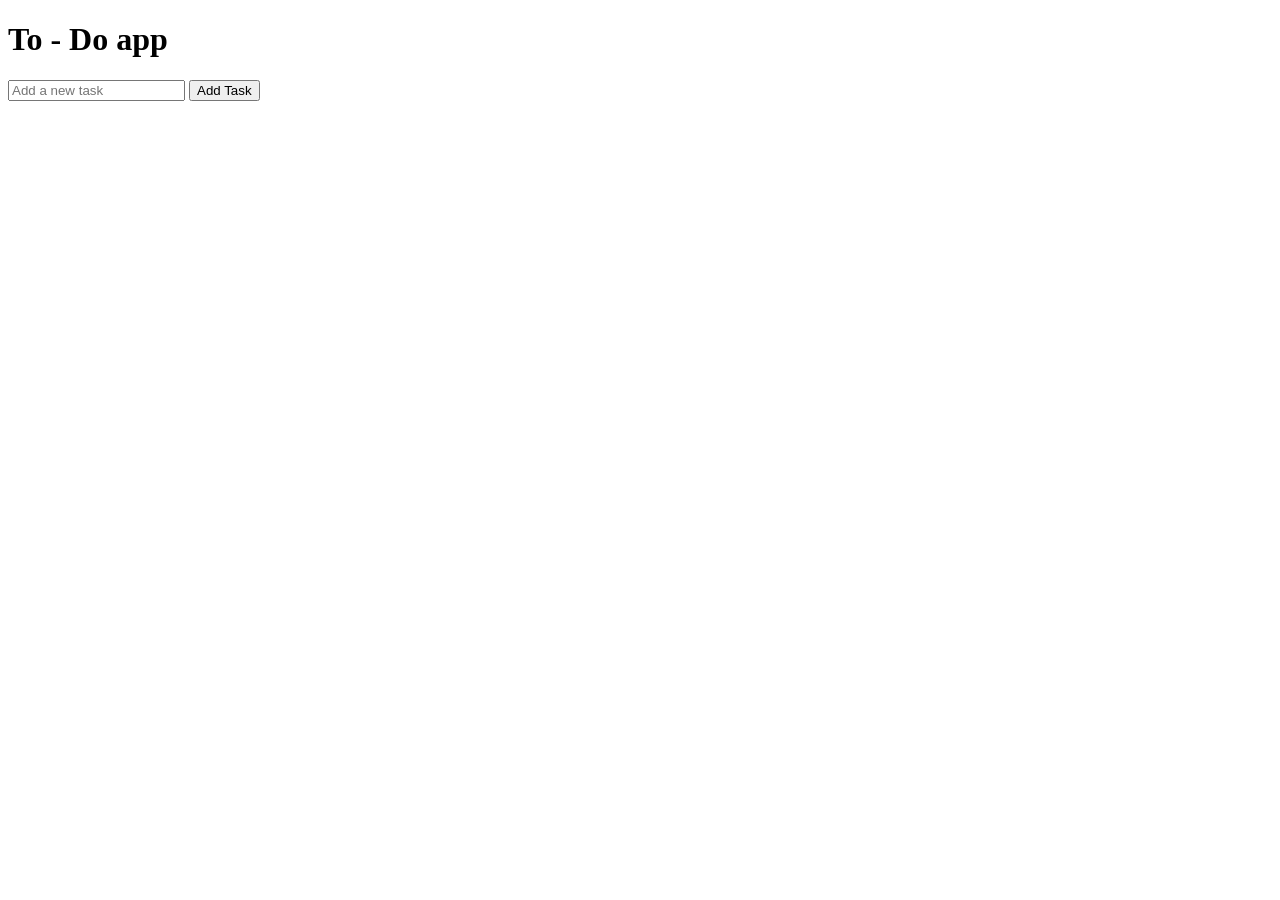
==== src/index.html @ 0d53cb56 "start_with_html" ====
<!DOCTYPE html>
<html lang="en">
  <head>
    <meta charset="UTF-8" />
    <meta name="viewport" content="width=device-width, initial-scale=1.0" />
    <title>To-Do App</title>
  </head>
  <body>
    <div class="contatiner">
      <div class="to-doapp">
        <h1>To - Do app</h1>
        <form class="input-area">
          <input type="text" id="task-input" placeholder="Add a new task" />
          <button>Add Task</button>
        </form>
      </div>
    </div>
  </body>
</html>
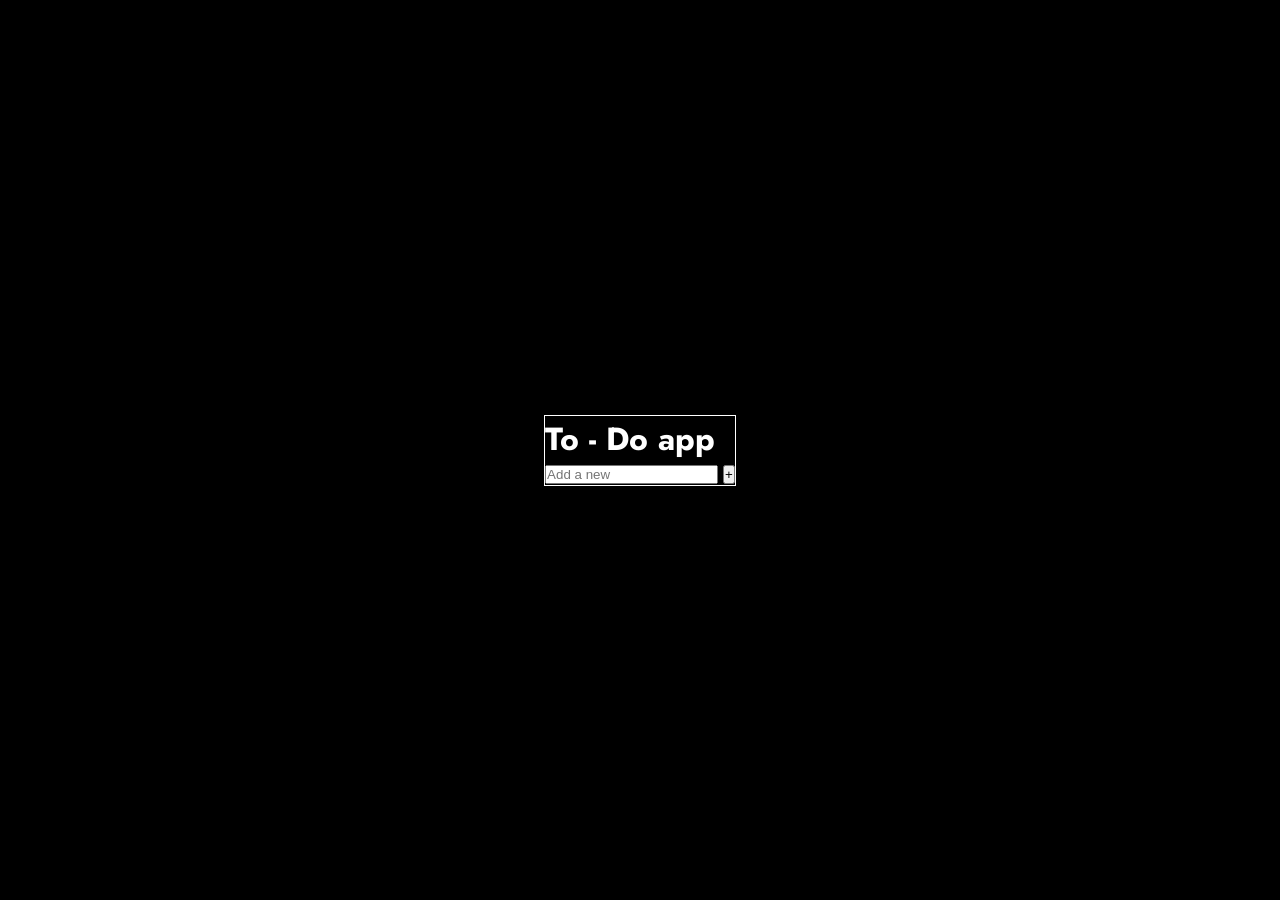
==== commit 95fd1a92: "form done" ====
--- a/src/index.html
+++ b/src/index.html
@@ -5,13 +5,14 @@
     <meta name="viewport" content="width=device-width, initial-scale=1.0" />
     <title>To-Do App</title>
   </head>
+  <link rel="stylesheet" href="style.css" />
   <body>
-    <div class="contatiner">
+    <div class="container">
       <div class="to-doapp">
         <h1>To - Do app</h1>
         <form class="input-area">
-          <input type="text" id="task-input" placeholder="Add a new task" />
-          <button>Add Task</button>
+          <input type="text" id="task-input" placeholder="Add a new" />
+          <button>+</button>
         </form>
       </div>
     </div>
--- a/src/style.css
+++ b/src/style.css
@@ -0,0 +1,19 @@
+@import url("https://fonts.googleapis.com/css2?family=Jost:ital,wght@0,100..900;1,100..900&family=Playfair+Display:ital,wght@1,400..900&display=swap");
+* {
+  margin: 0;
+  padding: 0;
+  box-sizing: border-box;
+}
+body {
+  font-family: Jost;
+  background-color: #000;
+  color: #fff;
+  display: flex;
+  justify-content: center;
+  align-items: center;
+  min-height: 100vh;
+  background-image: url();
+}
+.container {
+  border: 1px solid white;
+}
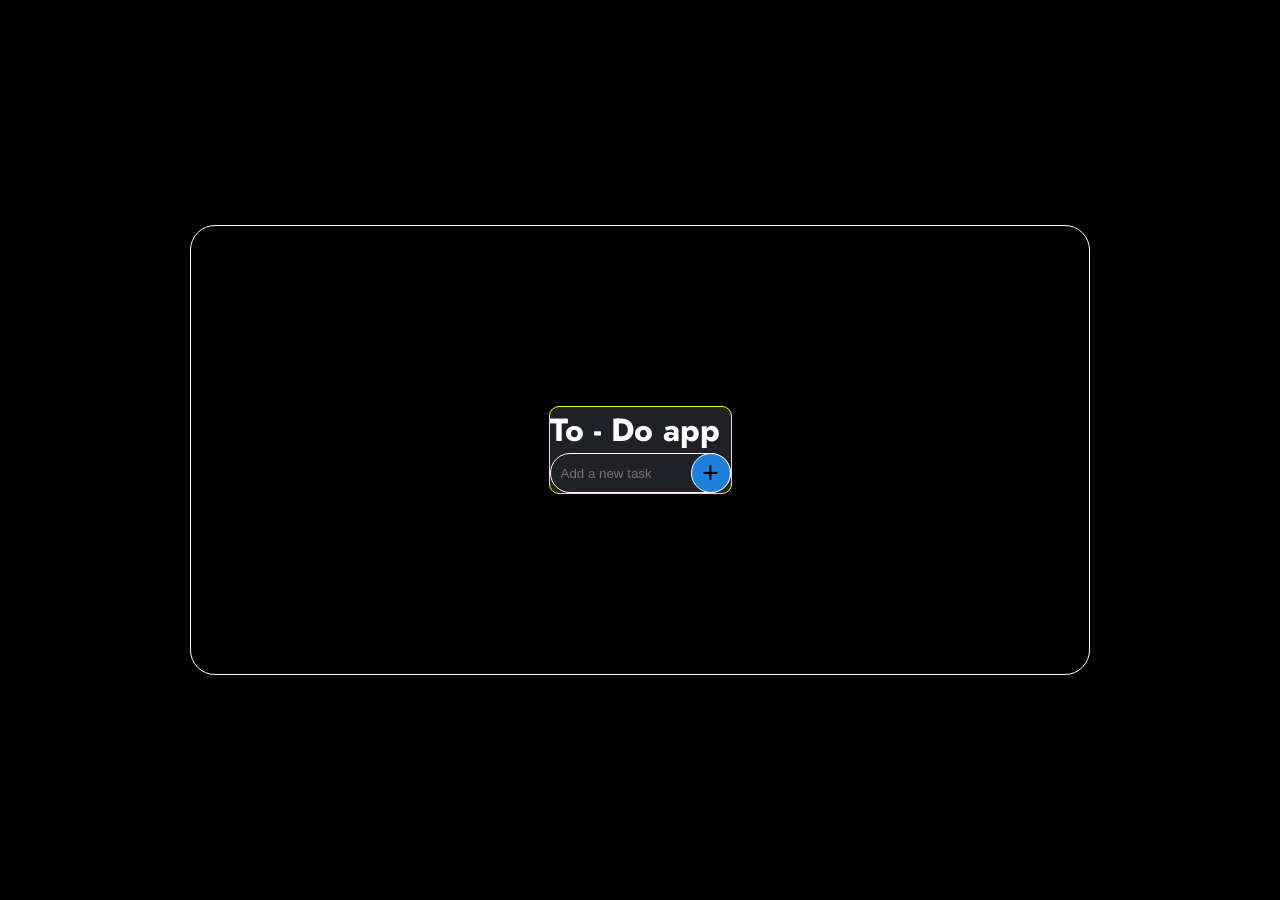
==== commit 8b0a21cb: "flex" ====
--- a/src/index.html
+++ b/src/index.html
@@ -11,8 +11,8 @@
       <div class="to-doapp">
         <h1>To - Do app</h1>
         <form class="input-area">
-          <input type="text" id="task-input" placeholder="Add a new" />
-          <button>+</button>
+          <input type="text" id="task-input" placeholder="Add a new task" />
+          <button class="add">+</button>
         </form>
       </div>
     </div>
--- a/src/style.css
+++ b/src/style.css
@@ -14,6 +14,47 @@
   min-height: 100vh;
   background-image: url();
 }
+.input-area {
+  display: flex;
+  flex-direction: row;
+}
 .container {
   border: 1px solid white;
+  display: flex;
+  justify-content: center;
+  align-items: center;
+  width: 100vh;
+  height: 50vh;
+  border-radius: 25px;
 }
+.add {
+  display: flex;
+  align-items: center;
+  justify-content: center;
+  background-color: #1d80dd;
+  height: 40px;
+  width: 40px;
+  font-size: 180%;
+  padding: 5px;
+  border: 1px solid #fff;
+  border-radius: 100px;
+  cursor: pointer;
+}
+#task-input {
+  border-radius: 30px;
+  padding-left: 10px;
+  background-color: inherit;
+  margin-right: -40px;
+  border: 1px solid white;
+}
+.add:hover {
+  background-color: #0d5599;
+}
+.to-doapp {
+  border: 1px solid yellow;
+  display: flex;
+  flex-direction: column;
+
+  border-radius: 10px;
+  background-color: #202127;
+}
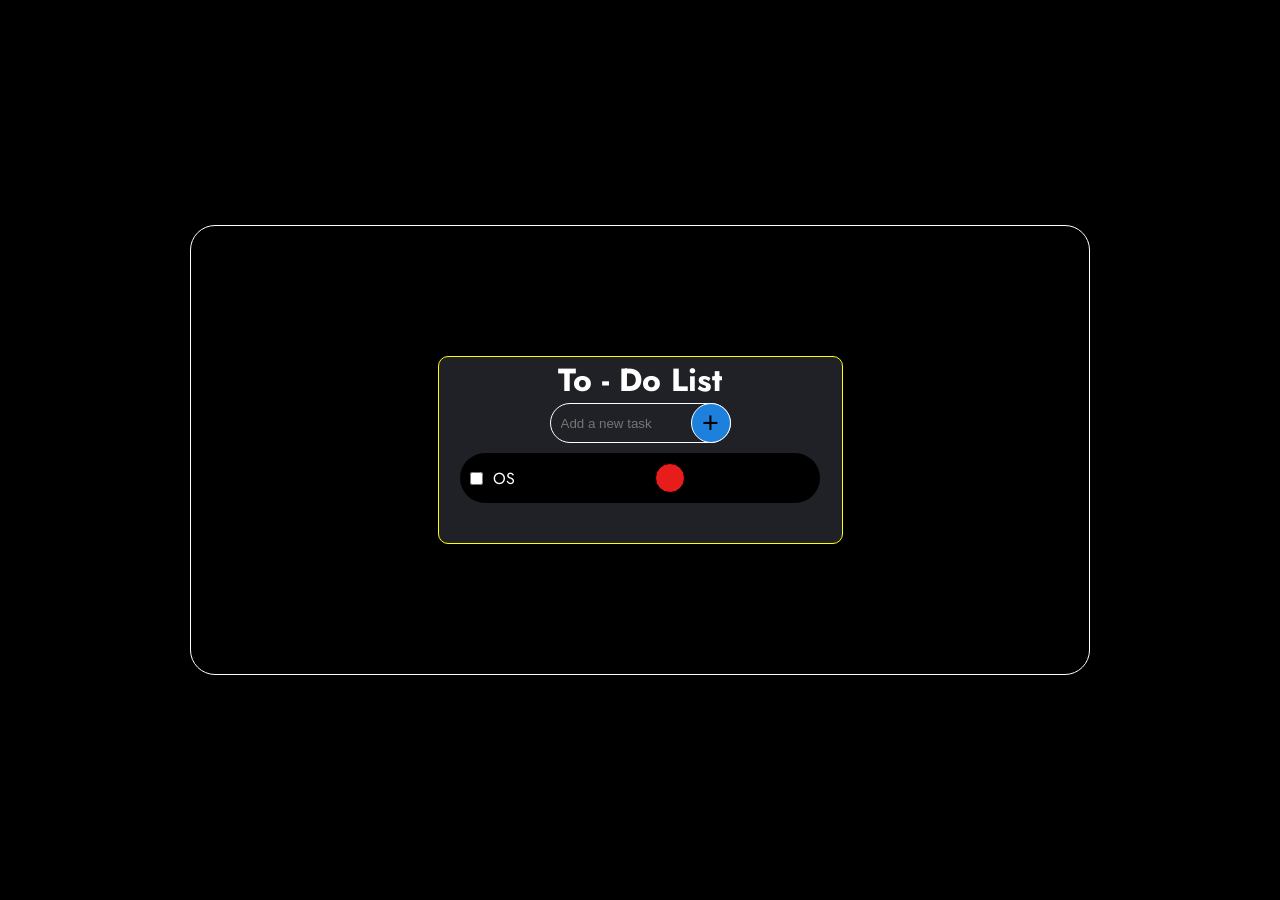
==== commit 29765358: "ui done" ====
--- a/src/index.html
+++ b/src/index.html
@@ -9,11 +9,23 @@
   <body>
     <div class="container">
       <div class="to-doapp">
-        <h1>To - Do app</h1>
+        <h1>To - Do List</h1>
         <form class="input-area">
           <input type="text" id="task-input" placeholder="Add a new task" />
           <button class="add">+</button>
         </form>
+        <div class="show-tasks">
+          <ul class="tasks">
+            <li>
+              <div class="singular-task">
+                <div class="wrap1">
+                  <input type="checkbox" name="" id="task-done" /> OS
+                </div>
+                <button class="delete"DEL</button>
+              </div>
+            </li>
+          </ul>
+        </div>
       </div>
     </div>
   </body>
--- a/src/style.css
+++ b/src/style.css
@@ -54,7 +54,50 @@
   border: 1px solid yellow;
   display: flex;
   flex-direction: column;
-
+  justify-content: center;
+  align-items: center;
+  width: 45vh;
   border-radius: 10px;
   background-color: #202127;
+  padding-bottom: 40px;
 }
+.tasks {
+  list-style-type: none;
+  background-color: #000;
+  display: flex;
+  width: 40vh;
+  border-radius: 30px;
+  margin-top: 10px;
+  padding: 10px;
+}
+.show-tasks {
+  display: flex;
+  justify-content: space-between;
+}
+.Tasks-status {
+  display: none;
+}
+.delete {
+  display: flex;
+  font-weight: bold;
+  justify-content: center;
+  align-items: center;
+  background-color: #e91c1c;
+  height: 30px;
+  width: 30px;
+  font-size: 180%;
+  border-radius: 200%;
+  border: 1px solid black;
+}
+.singular-task {
+  display: flex;
+  align-items: center;
+  justify-content: space-between;
+  gap: 140px;
+  width: 100%;
+}
+.wrap1 {
+  display: flex;
+  align-items: center;
+  gap: 10px;
+}
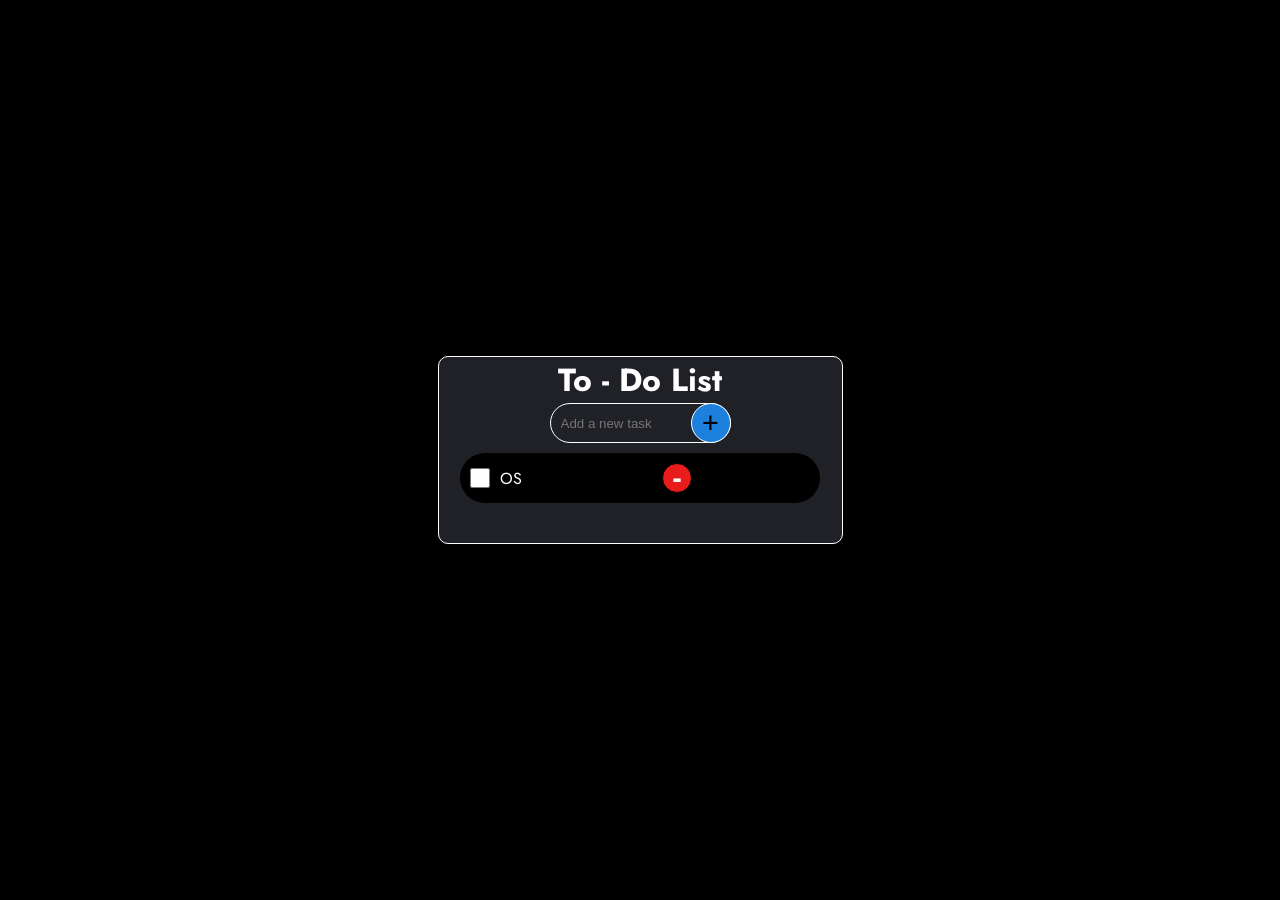
==== commit b50d25ed: "add some script" ====
--- a/src/index.html
+++ b/src/index.html
@@ -21,7 +21,7 @@
                 <div class="wrap1">
                   <input type="checkbox" name="" id="task-done" /> OS
                 </div>
-                <button class="delete"DEL</button>
+                <button class="delete">-</button>
               </div>
             </li>
           </ul>
@@ -29,4 +29,5 @@
       </div>
     </div>
   </body>
+  <script src="script.js"></script>
 </html>
--- a/src/style.css
+++ b/src/style.css
@@ -19,7 +19,6 @@
   flex-direction: row;
 }
 .container {
-  border: 1px solid white;
   display: flex;
   justify-content: center;
   align-items: center;
@@ -51,7 +50,7 @@
   background-color: #0d5599;
 }
 .to-doapp {
-  border: 1px solid yellow;
+  border: 1px solid rgb(255, 255, 255);
   display: flex;
   flex-direction: column;
   justify-content: center;
@@ -78,6 +77,7 @@
   display: none;
 }
 .delete {
+  color: #fff;
   display: flex;
   font-weight: bold;
   justify-content: center;
@@ -88,6 +88,10 @@
   font-size: 180%;
   border-radius: 200%;
   border: 1px solid black;
+}
+.delete:hover {
+  background-color: #b00000;
+  cursor: pointer;
 }
 .singular-task {
   display: flex;
@@ -101,3 +105,10 @@
   align-items: center;
   gap: 10px;
 }
+#task-done {
+  accent-color: #1d80dd;
+  width: 20px;
+  height: 20px;
+
+  cursor: pointer;
+}
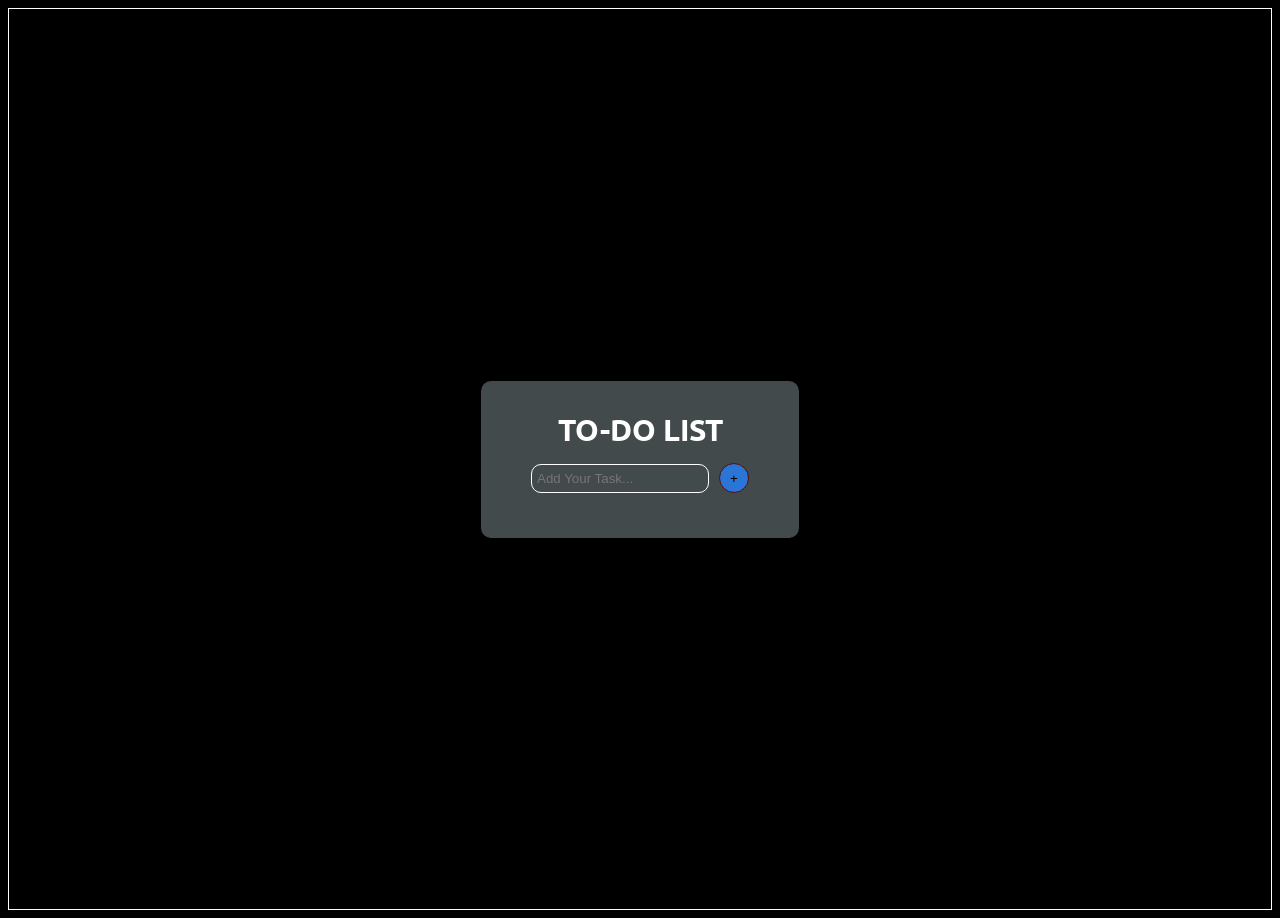
==== commit 72d5581d: "final edit" ====
--- a/src/index.html
+++ b/src/index.html
@@ -1,33 +1,27 @@
-<!DOCTYPE html>
+<!DOCTYPE html>     
 <html lang="en">
-  <head>
-    <meta charset="UTF-8" />
-    <meta name="viewport" content="width=device-width, initial-scale=1.0" />
-    <title>To-Do App</title>
-  </head>
-  <link rel="stylesheet" href="style.css" />
-  <body>
-    <div class="container">
-      <div class="to-doapp">
-        <h1>To - Do List</h1>
-        <form class="input-area">
-          <input type="text" id="task-input" placeholder="Add a new task" />
-          <button class="add">+</button>
-        </form>
-        <div class="show-tasks">
-          <ul class="tasks">
-            <li>
-              <div class="singular-task">
-                <div class="wrap1">
-                  <input type="checkbox" name="" id="task-done" /> OS
+<head>
+    <meta charset="UTF-8">
+    <meta name="viewport" content="width=device-width, initial-scale=1.0">
+    <title>To-Do</title>
+   <link rel="shortcut icon" href="https://www.gstatic.com//tasks/f5cfbf604fef12b05341c945d745fff2/favicon.ico" type="image/x-icon">
+</head>
+<link rel="stylesheet" href="style.css">
+<body>
+    <div class="main">
+        <div class="listCard">
+             <p class="heading">TO-DO LIST</p>
+            <div class="content">
+                <div class="newtask">
+                    <input type="text" class = "InputTask"placeholder="Add Your Task...">
+                    <button class="AddBtn">+</button>
                 </div>
-                <button class="delete">-</button>
-              </div>
-            </li>
-          </ul>
+                <div class="displayTask">
+                </div>
+                   
+            </div>
         </div>
-      </div>
     </div>
-  </body>
-  <script src="script.js"></script>
-</html>
+   <script src = "script.js"></script>
+</body>
+</html>
--- a/src/style.css
+++ b/src/style.css
@@ -1,114 +1,123 @@
-@import url("https://fonts.googleapis.com/css2?family=Jost:ital,wght@0,100..900;1,100..900&family=Playfair+Display:ital,wght@1,400..900&display=swap");
-* {
-  margin: 0;
-  padding: 0;
-  box-sizing: border-box;
+@import url('https://fonts.googleapis.com/css2?family=Ubuntu:ital,wght@0,300;0,400;0,500;0,700;1,300;1,400;1,500;1,700&display=swap');
+body{
+    background-color: #000;
+    font-family: ubuntu;
 }
-body {
-  font-family: Jost;
-  background-color: #000;
-  color: #fff;
-  display: flex;
-  justify-content: center;
-  align-items: center;
-  min-height: 100vh;
-  background-image: url();
+.main{
+    color: #fff;
+    border: 1px solid #fff;
+    display: flex;
+    justify-content: center;
+    align-items: center;
+    height: 100vh;
 }
-.input-area {
-  display: flex;
-  flex-direction: row;
+.heading{
+    margin: 5px 0px;
+    font-size: 30px;
+    font-weight: bold;
 }
-.container {
-  display: flex;
-  justify-content: center;
-  align-items: center;
-  width: 100vh;
-  height: 50vh;
-  border-radius: 25px;
+.InputTask{
+    display: flex;
+    justify-content: center;
+    align-items: center;
+    margin-top: 10px;
+    margin-bottom: 10PX;
+    padding-left: 5px;
+    border-radius: 10px;
+    background-color: transparent;
+    border: 1.5px solid #fff;
+    color: #fff;
+    height: 25px;
 }
-.add {
-  display: flex;
-  align-items: center;
-  justify-content: center;
-  background-color: #1d80dd;
-  height: 40px;
-  width: 40px;
-  font-size: 180%;
-  padding: 5px;
-  border: 1px solid #fff;
-  border-radius: 100px;
-  cursor: pointer;
+.listCard{
+    border-radius: 10px;
+    
+    padding: 25px 50px;
+    background-color: #434a4b;
+    display: flex;
+    justify-content: center;
+    align-items: center;
+    flex-direction: column;
 }
-#task-input {
-  border-radius: 30px;
-  padding-left: 10px;
-  background-color: inherit;
-  margin-right: -40px;
-  border: 1px solid white;
+.AddBtn{
+    
+    background-color: #2b75d7;
+    height: 30px;
+    width: 30px;
+    border-radius: 20px;
+    border: 1.5px solid #540d0d;
+    margin-left: 10px;
+    padding: 0;
+
 }
-.add:hover {
-  background-color: #0d5599;
+.AddBtn:hover{
+    background-color: #414d9d;
+    cursor: pointer;
 }
-.to-doapp {
-  border: 1px solid rgb(255, 255, 255);
-  display: flex;
-  flex-direction: column;
-  justify-content: center;
-  align-items: center;
-  width: 45vh;
-  border-radius: 10px;
-  background-color: #202127;
-  padding-bottom: 40px;
+.content{
+    display: flex;
+    flex-direction: column;
+    align-items: center;
+    justify-content: space-between;
+
 }
-.tasks {
-  list-style-type: none;
-  background-color: #000;
-  display: flex;
-  width: 40vh;
-  border-radius: 30px;
-  margin-top: 10px;
-  padding: 10px;
+li{
+    list-style-type: none;
 }
-.show-tasks {
-  display: flex;
-  justify-content: space-between;
+#delete{
+    background-color: red;
+    width: 20px;
+    height: 20px;
+    border-radius: 30px;
+    border:1px solid #fff
 }
-.Tasks-status {
-  display: none;
+#delete:hover{
+    background-color: #d40b0b;
+    cursor: pointer;
 }
-.delete {
-  color: #fff;
-  display: flex;
-  font-weight: bold;
-  justify-content: center;
-  align-items: center;
-  background-color: #e91c1c;
-  height: 30px;
-  width: 30px;
-  font-size: 180%;
-  border-radius: 200%;
-  border: 1px solid black;
+.newtask{
+    display: flex;
+    justify-content: center;
+    align-items: center;
+    
 }
-.delete:hover {
-  background-color: #b00000;
-  cursor: pointer;
+.displayTask{
+    border-radius: 15px;
+    padding: 5px 15px;
+    display: flex;
+    flex-direction: column;
+    
 }
-.singular-task {
-  display: flex;
-  align-items: center;
-  justify-content: space-between;
-  gap: 140px;
-  width: 100%;
+/* 
+.displayTask li{
+    display: flex;
+    justify-content: space-between;
+    align-items: center;
+    padding: 10px 15px;
+
+
+} */
+ .displayTask li {
+    display: flex;
+    justify-content: space-between;
+    align-items: center;
+    padding: 10px 15px;
+    margin: 8px 0;
+    background-color: #000;
+    border-radius: 8px;
+    border: 1px solid #444;
+    color: #fff;
+
 }
-.wrap1 {
-  display: flex;
-  align-items: center;
-  gap: 10px;
+.completed {
+    text-decoration: line-through;
 }
-#task-done {
-  accent-color: #1d80dd;
-  width: 20px;
-  height: 20px;
 
-  cursor: pointer;
+.displayTask li:hover {
+    cursor: pointer;
+    background-color: #2a2a2a;
 }
+
+#delete{
+    margin-left: 100px;
+}
